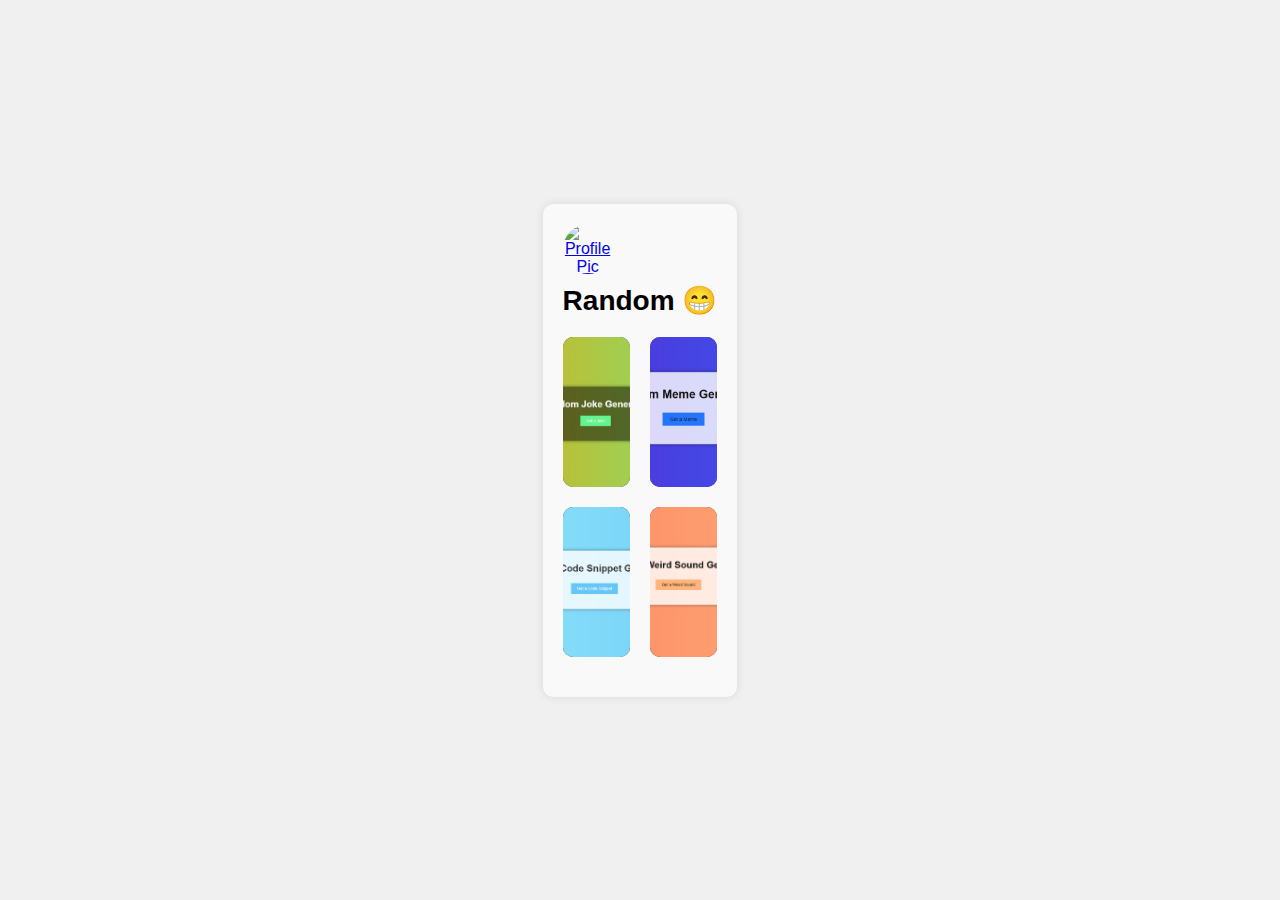
==== index.html @ f738ef62 "yesh baby" ====
<!DOCTYPE html>
<html lang="en">
<head>
    <meta charset="UTF-8">
    <meta name="viewport" content="width=device-width, initial-scale=1.0">
    <title>Random 😁</title>
    <style>
        body {
            font-family: Arial, sans-serif;
            margin: 0;
            padding: 0;
            background-color: #f0f0f0;
            display: flex;
            justify-content: center;
            align-items: center;
            height: 100vh;
        }

        .container {
            max-width: 800px;
            padding: 20px;
            background-color: #f9f9f9;
            border-radius: 10px;
            box-shadow: 0 0 10px rgba(0, 0, 0, 0.1);
        }

        .header {
            text-align: center;
            margin-bottom: 20px;
        }

        .header h1 {
            font-size: 28px;
            margin: 0;
        }

        .profile-pic {
            width: 50px;
            height: 50px;
            border-radius: 50%;
            overflow: hidden;
            margin-bottom: 10px;
            transition: all 0.3s ease;
        }

        .profile-pic img {
            width: 100%;
            height: auto;
        }

        .profile-pic:hover {
            transform: scale(1.2);
        }

        .blocks {
            display: flex;
            justify-content: space-between;
            flex-wrap: wrap;
            margin-top: 20px;
        }

        .block {
            width: calc(50% - 10px);
            height: 150px;
            background-color: #333;
            border-radius: 10px;
            transition: all 0.3s ease;
            margin-bottom: 20px;
            cursor: pointer;
            position: relative;
            overflow: hidden;
        }

        .block img {
            width: 100%;
            height: 100%;
            object-fit: cover;
            position: absolute;
            top: 0;
            left: 0;
            transition: opacity 0.3s ease;
        }

        .block:hover img {
            opacity: 0.8;
        }

        .block:hover {
            transform: scale(1.1);
        }

        @media (max-width: 600px) {
            .block {
                width: calc(100% - 10px);
            }
        }
    </style>
</head>
<body>
    <div class="container">
        <div class="header">
            <div class="profile-pic">
                <a href="#">
                    <img src="d:\Pictures\rp\e2a88a93-44c0-49c6-8673-9943f5562a3e.jpg" alt="Profile Pic">
                </a>
            </div>
            <h1>Random 😁</h1>
        </div>
        <div class="blocks">
            <a href="random.html" class="block">
                <img src="r1.png" alt="Image 1">
            </a>
            <a href="memes.html" class="block">
                <img src="r2.png" alt="Image 2">
            </a>
            <a href="code.html" class="block">
                <img src="r3.png" alt="Image 3">
            </a>
            <a href="sounds.html" class="block">
                <img src="r4.png" alt="Image 4">
            </a>
        </div>
    </div>
</body>
</html>
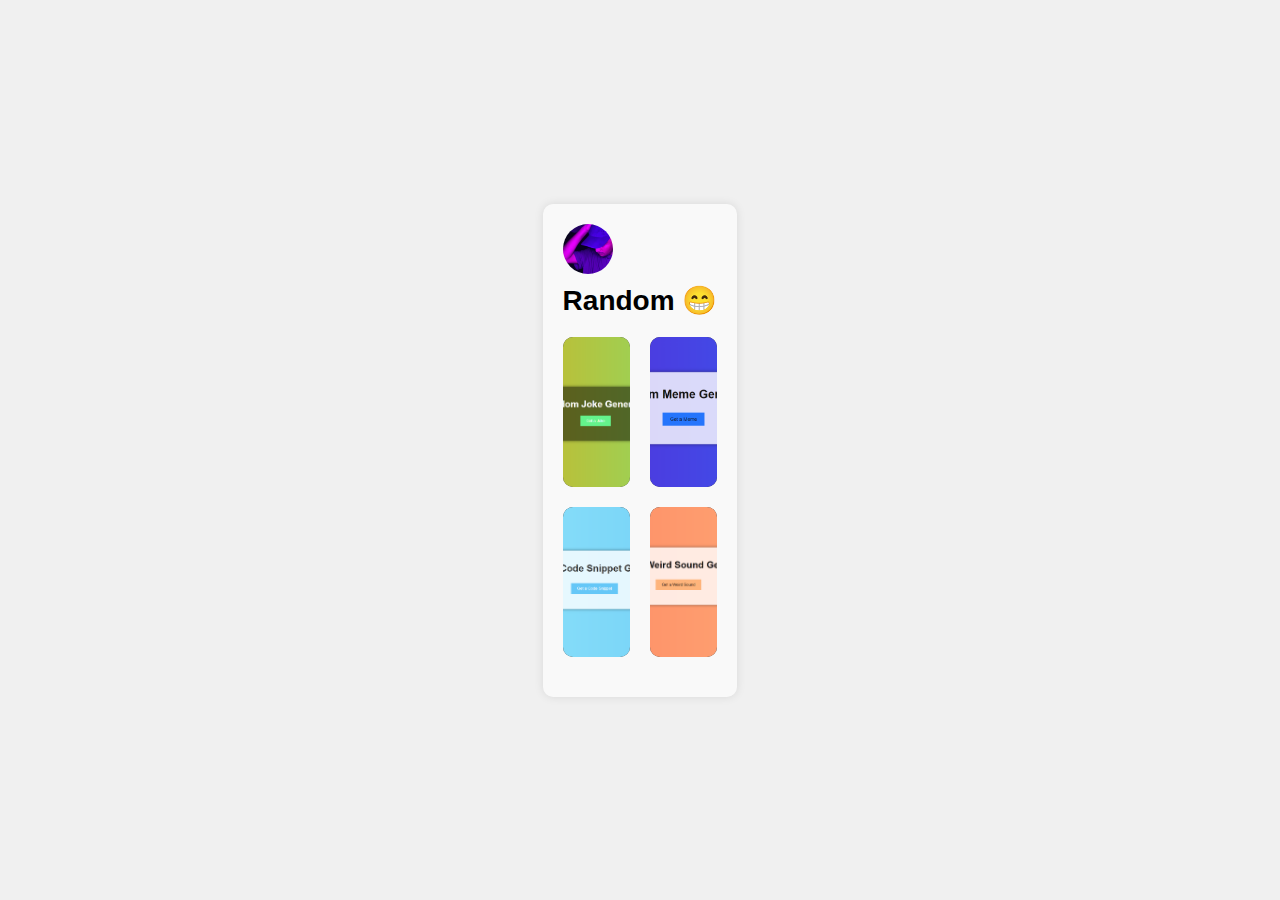
==== commit 2b220fb9: "new things" ====
--- a/index.html
+++ b/index.html
@@ -100,8 +100,8 @@
     <div class="container">
         <div class="header">
             <div class="profile-pic">
-                <a href="#">
-                    <img src="d:\Pictures\rp\e2a88a93-44c0-49c6-8673-9943f5562a3e.jpg" alt="Profile Pic">
+                <a href="https://doin-somethin-raufs-projects-c9139f72.vercel.app/">
+                    <img src="e2a88a93-44c0-49c6-8673-9943f5562a3e.jpg" alt="Profile Pic">
                 </a>
             </div>
             <h1>Random 😁</h1>
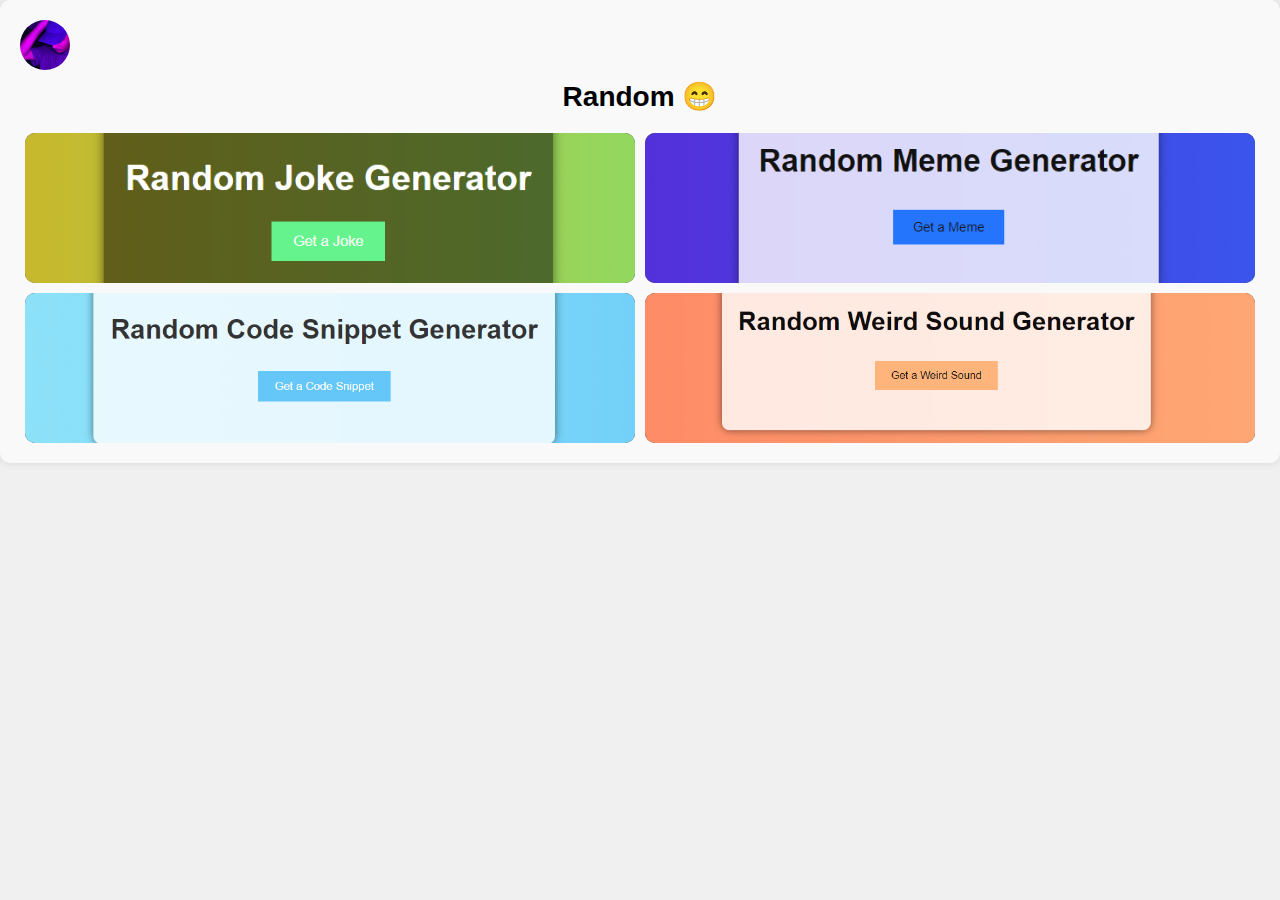
==== commit cd5606eb: "Update index.html" ====
--- a/index.html
+++ b/index.html
@@ -10,14 +10,9 @@
             margin: 0;
             padding: 0;
             background-color: #f0f0f0;
-            display: flex;
-            justify-content: center;
-            align-items: center;
-            height: 100vh;
         }
 
         .container {
-            max-width: 800px;
             padding: 20px;
             background-color: #f9f9f9;
             border-radius: 10px;
@@ -54,18 +49,18 @@
 
         .blocks {
             display: flex;
-            justify-content: space-between;
             flex-wrap: wrap;
+            justify-content: center;
+            gap: 10px;
             margin-top: 20px;
         }
 
         .block {
-            width: calc(50% - 10px);
+            flex: 0 0 calc(50% - 10px);
             height: 150px;
             background-color: #333;
             border-radius: 10px;
             transition: all 0.3s ease;
-            margin-bottom: 20px;
             cursor: pointer;
             position: relative;
             overflow: hidden;
@@ -91,7 +86,7 @@
 
         @media (max-width: 600px) {
             .block {
-                width: calc(100% - 10px);
+                flex-basis: calc(50% - 10px);
             }
         }
     </style>
